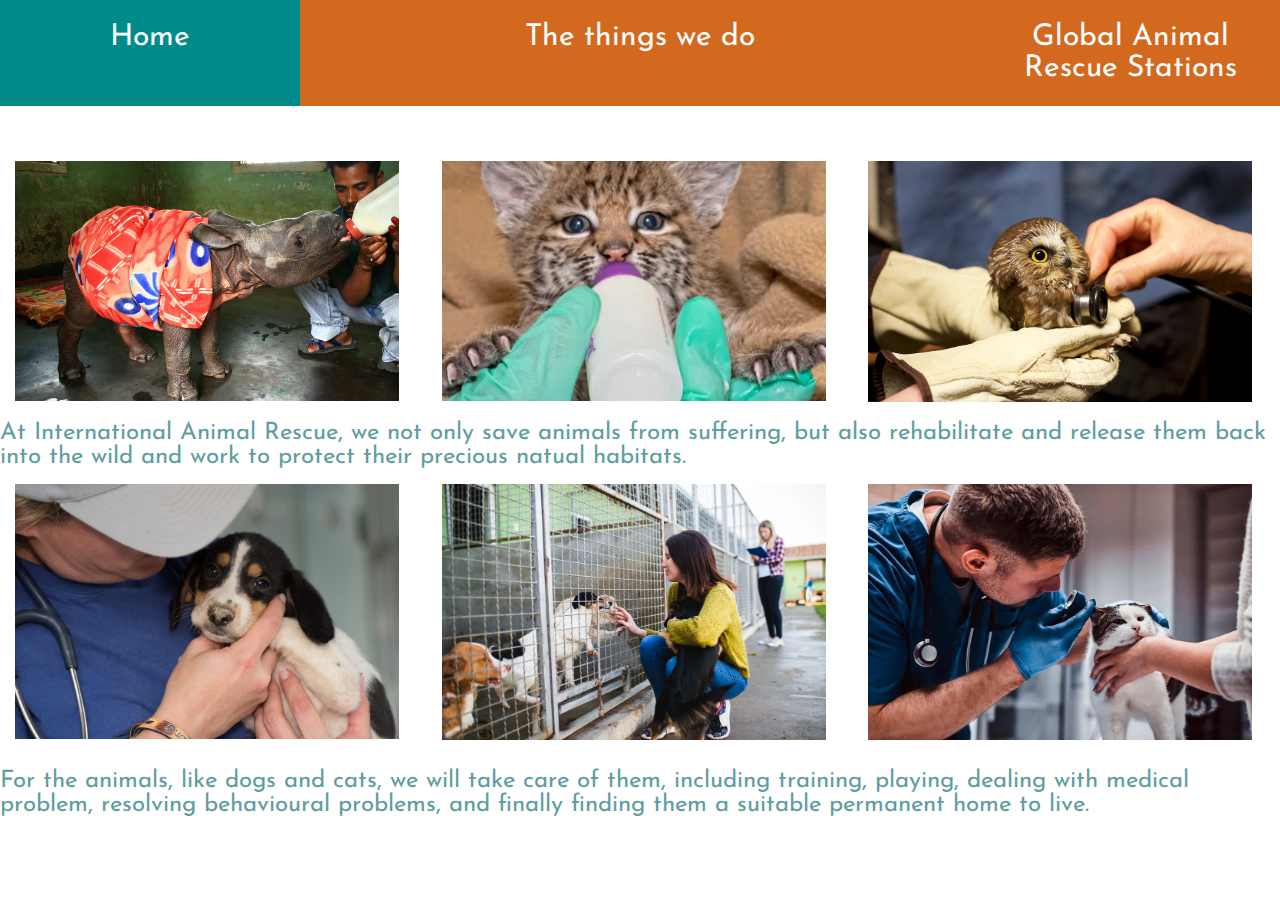
==== index.html @ 9d0d8472 "upload files" ====
<!DOCTYPE html>
<html lang="en" dir="ltr">
<div class="navbar">
  <a href="index.html">Home</a>
  <a href="the things we do.html">The things we do</a>
  <a href="Global Animal Rescue Stations.html">Global Animal Rescue Stations</a>
    </div>

<html lang="en" dir="ltr">
  <head>
    <meta charset="utf-8">
    <meta name="viewport" content="width=device-width, initial-scale=1.0">
    <title>The Things We Do</title>
    <link rel='stylesheet' href='style.css'></link>
    <link rel="preconnect" href="https://fonts.googleapis.com">
    <link rel="preconnect" href="https://fonts.gstatic.com" crossorigin>
    <link href="https://fonts.googleapis.com/css2?family=Josefin+Sans:ital,wght@1,300&display=swap" rel="stylesheet">
    <link rel='stylesheet' href='styleee2.css'></link>
  </head>
  <body>
    <div class="row">
  <div class="column">
    <img src="image7.jpg" style="width:100%">
  </div>
  <div class="column">
    <img src="image8.jpg" style="width:100%">
  </div>
  <div class="column">
    <img src="image9.jpg" style="width:100%">
  </div>
</div>
<p style="color:Cadetblue;font-size:150%;text-align:left;position:relative;top:40px">At International Animal Rescue, we not only save animals from suffering, but also rehabilitate and release them back into the wild and work to protect their precious natual habitats.</p>
  <div class="row">
<div class="column">
  <img src="image10.jpg" style="width:100%">
</div>
<div class="column">
  <img src="image11.jpg" style="width:100%">
</div>
<div class="column">
  <img src="image12.jpg" style="width:100%">
  </div>
  </div>
<p style="color:Cadetblue;font-size:150%;text-align:left;position:relative;top:50px">For the animals, like dogs and cats, we will take care of them, including training, playing, dealing with medical problem, resolving behavioural problems, and finally finding them a suitable permanent home to live.</p>

  </body>
</html>
---- styleee2.css ----
*{
  margin:0px;
  font-family: 'Josefin Sans', sans-serif;
}

.navbar {
  display:flex;
  justify-content:space-between;

  background-color:chocolate;
  /* position: fixed;/* Make it stick/fixed */ */
  top: 0; /* Stay on top */
  width: 100%; /* Full width */
  height:10%;
  transition: top 0.3s; /* Transition effect when sliding down (and up) */
  overflow:auto;
}

/* Style the navbar links */
.navbar a {
  padding: 22px;
  color: white;
  display: block;
  text-decoration: none;
  font-size:30px;
  width:20%;
  text-align:center;
}
.navbar a:hover {
  background-color:darkcyan;
}

.column {
  position:relative;
  top:40px;
  width: 30%;
  padding: 15px;
}

/* Clear floats after image containers */
.row::after {
  content: "";
  clear: both;
  display: table;
}

.row{
  display:flex;
  justify-content:space-between;
}
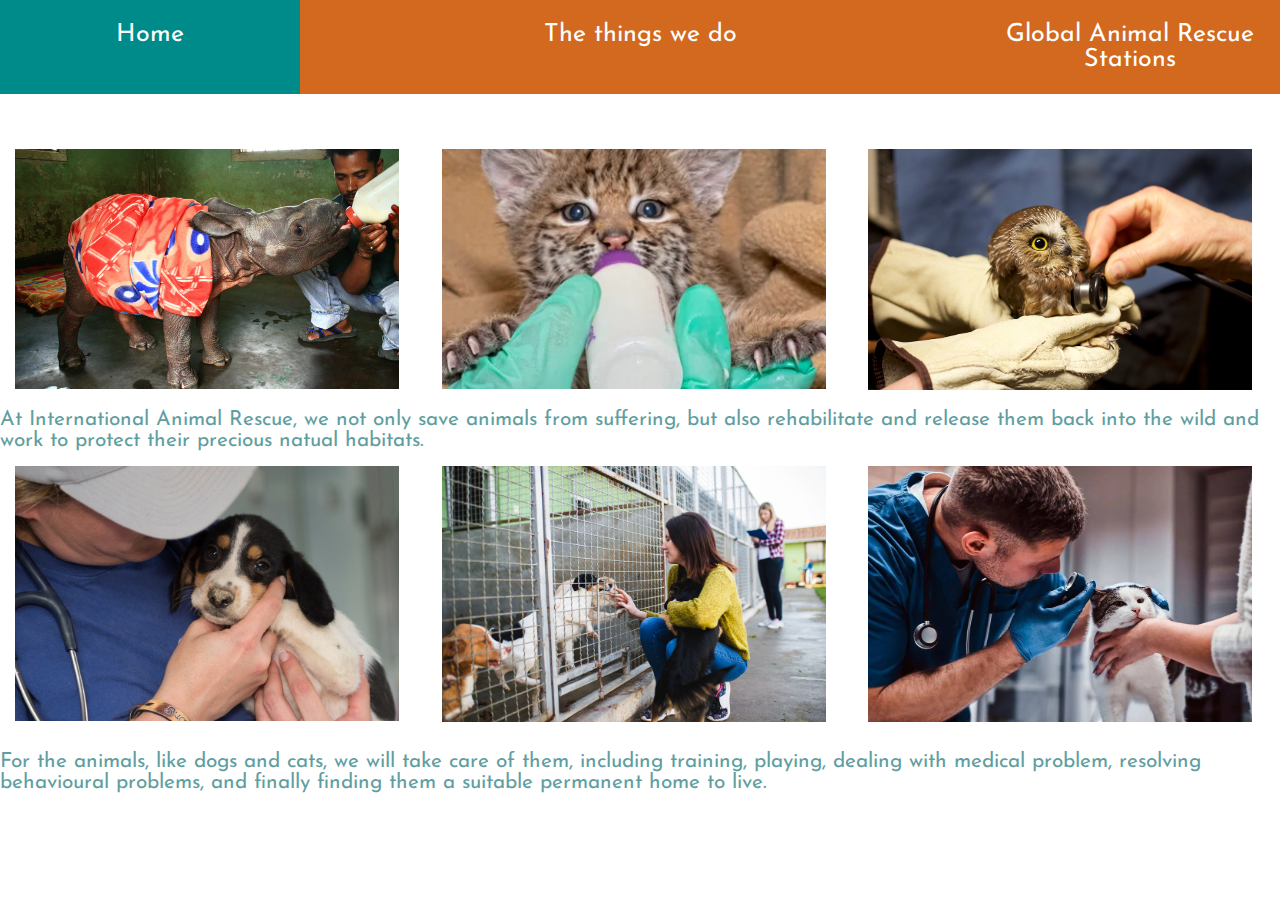
==== commit b8f4a9f4: "Update to files" ====
--- a/index.html
+++ b/index.html
@@ -29,7 +29,7 @@
     <img src="image9.jpg" style="width:100%">
   </div>
 </div>
-<p style="color:Cadetblue;font-size:150%;text-align:left;position:relative;top:40px">At International Animal Rescue, we not only save animals from suffering, but also rehabilitate and release them back into the wild and work to protect their precious natual habitats.</p>
+<p style="color:Cadetblue;font-size:130%;text-align:left;position:relative;top:40px">At International Animal Rescue, we not only save animals from suffering, but also rehabilitate and release them back into the wild and work to protect their precious natual habitats.</p>
   <div class="row">
 <div class="column">
   <img src="image10.jpg" style="width:100%">
@@ -41,7 +41,7 @@
   <img src="image12.jpg" style="width:100%">
   </div>
   </div>
-<p style="color:Cadetblue;font-size:150%;text-align:left;position:relative;top:50px">For the animals, like dogs and cats, we will take care of them, including training, playing, dealing with medical problem, resolving behavioural problems, and finally finding them a suitable permanent home to live.</p>
+<p style="color:Cadetblue;font-size:130%;text-align:left;position:relative;top:50px">For the animals, like dogs and cats, we will take care of them, including training, playing, dealing with medical problem, resolving behavioural problems, and finally finding them a suitable permanent home to live.</p>
 
   </body>
 </html>
--- a/styleee2.css
+++ b/styleee2.css
@@ -6,7 +6,6 @@
 .navbar {
   display:flex;
   justify-content:space-between;
-
   background-color:chocolate;
   /* position: fixed;/* Make it stick/fixed */ */
   top: 0; /* Stay on top */
@@ -22,7 +21,7 @@
   color: white;
   display: block;
   text-decoration: none;
-  font-size:30px;
+  font-size:25px;
   width:20%;
   text-align:center;
 }
